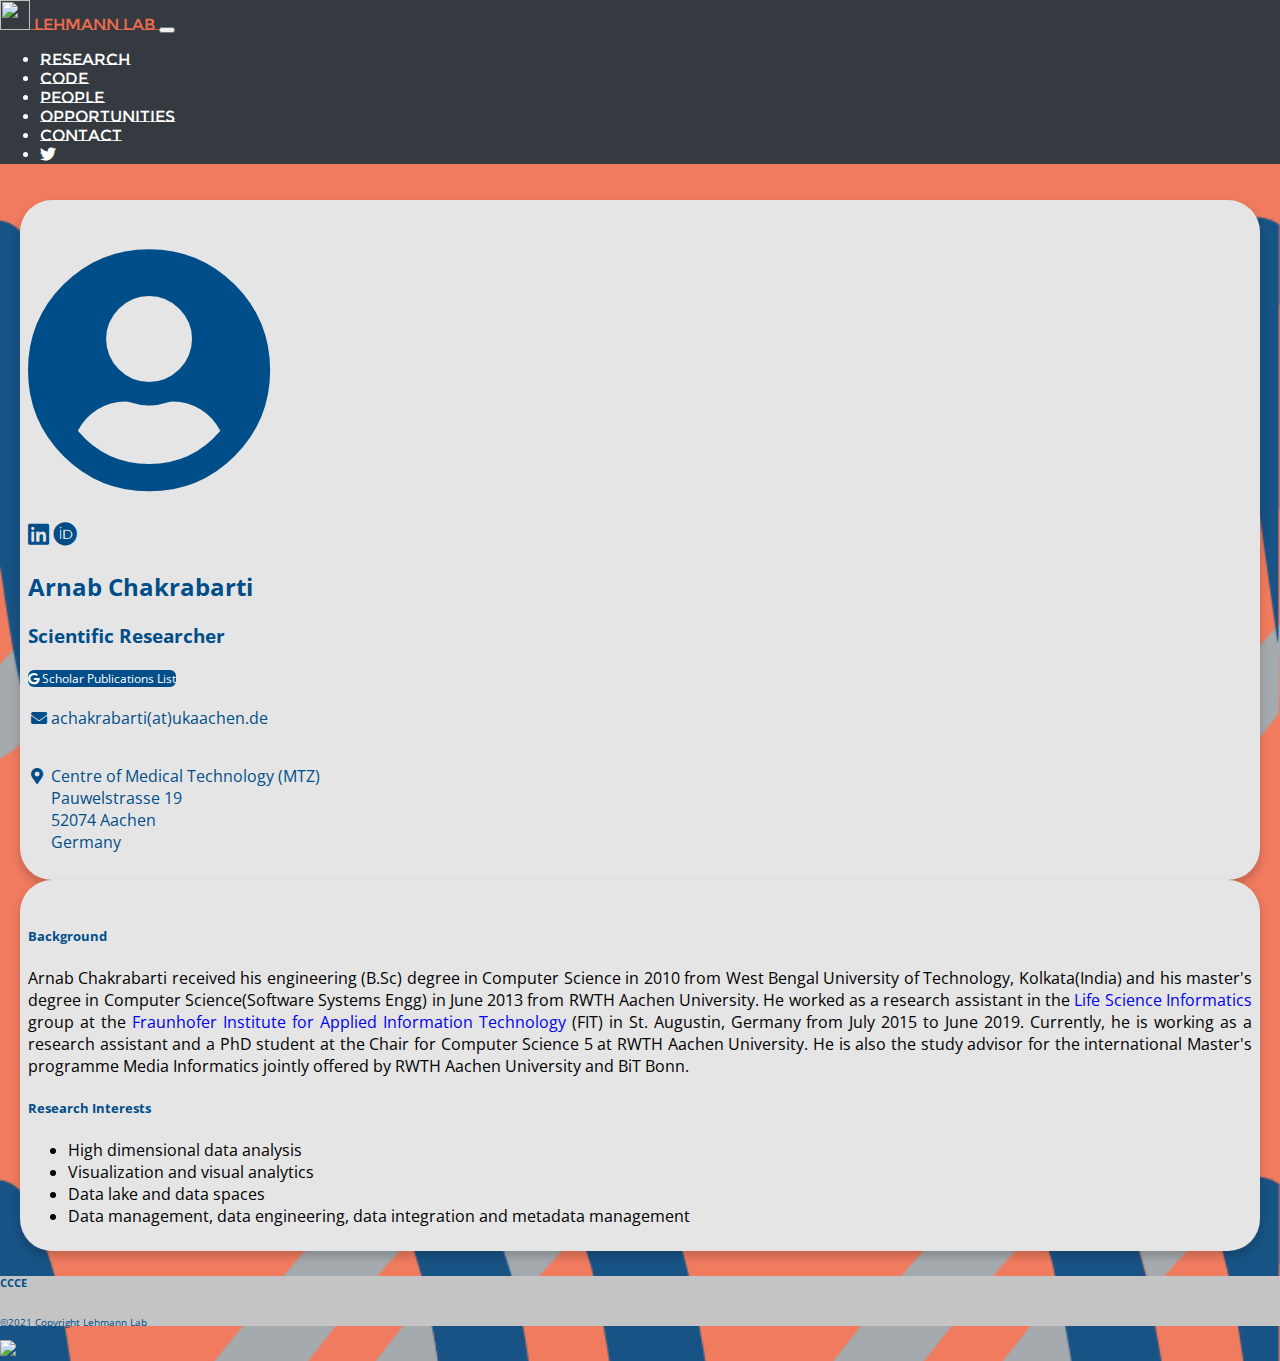
==== achakrabarti.html @ cd7505cf "added links, added target blank to icons" ====
<!DOCTYPE html>
<html lang="en">

<head>
  <meta charset="UTF-8">
  <title>Lehmann Lab</title>
  <link rel="icon" type="image/png" sizes="32x32" href="assets/media/favicon-32x32.png">
  <link rel="icon" type="image/png" sizes="16x16" href="assets/media/favicon-16x16.png">
  <meta name="description" content="Computational Biology Lab of the Cancer Center Cologne Essen at Uniklinik RWTH Aachen">

  <!-- The important stuff for appearance on social media -->
    <meta property="og:type" content="website" />
    <meta property="og:title" content="Lehmann Lab">
    <meta property="og:description" content="Computational Biology Lab of CCCE Uniklinik Köln and Uniklinik RWTH Aachen">
    <meta property="og:image"
      content="https://raw.githubusercontent.com/joyceykao/lehmannlabsite/master/assets/media/LLoglogo.png">
    <meta name="twitter:image"
      content="https://raw.githubusercontent.com/joyceykao/lehmannlabsite/master/assets/media/LLoglogo.png">
    <meta property="og:url" content="https:lehmannlab.org">
    <meta name="twitter:card" content="summary_large_image">

  <meta name="viewport" content="width=device-width, initial-scale=1">
  <link href="https://cdn.jsdelivr.net/npm/bootstrap@5.1.3/dist/css/bootstrap.min.css" rel="stylesheet"
    integrity="sha384-1BmE4kWBq78iYhFldvKuhfTAU6auU8tT94WrHftjDbrCEXSU1oBoqyl2QvZ6jIW3" crossorigin="anonymous">
  <link rel="stylesheet" href="assets/css/style.css">
</head>

<body>

  <nav class="navbar fixed-top navbar-expand-md navbar-dark">
    <div class="container-fluid">
      <a class="navbar-brand" href="./index.html">
        <img src="./assets/media/favicon-32x32.png" width="30" height="30" class="d-inline-block align-top" alt="">
        Lehmann Lab
      </a>
      <button class="navbar-toggler" type="button" data-bs-toggle="collapse" data-bs-target="#navbarNav"
        aria-controls="navbarNav" aria-expanded="false" aria-label="Toggle navigation">
        <span class="navbar-toggler-icon"></span>
      </button>
      <div class="collapse navbar-collapse" id="navbarNav">
        <ul class="navbar-nav ">
          <!-- <li class="nav-item">
            <a class="nav-link" href="./index.html">Home</a>
          </li> -->
          <li class="nav-item">
            <a class="nav-link" href="./research.html">Research</a>
          </li>
          <li class="nav-item">
            <a class="nav-link" href="./code.html">Code</a>
          </li>
          <li class="nav-item">
            <a class="nav-link" href="./people.html">People</a>
          </li>
          <li class="nav-item">
            <a class="nav-link" href="./opportunities.html">Opportunities</a>
          </li>
          <li class="nav-item">
            <a class="nav-link" href="./contact.html">Contact</a>
          </li>
          <li class="nav-item">
            <a class="nav-link" href="https://twitter.com/lehmannlab"><i class="fab fa-twitter"></i></a>
          </li>
        </ul>
      </div>
    </div>
  </nav>

  <div class="content mb-3">
    <div class="content-inside">
      <div class="container pt-5">

        <div class="card p-4 flex-row flex-wrap justify-content-around">
          <div>
          <div class="d-flex align-items-center flex-column justify-content-around ml-3 mr-3">
            <!-- <img src="./assets/media/KL_headshot2.jpg" class="profileimg" alt=""> -->
            <h1><i class="fas fa-user-circle" style="font-size:250px;"></i></h1>
            <div class="links pt-3">
              <!-- <a href="https://www.twitter.com/lehmannlab"><i class="fab fa-twitter"></i></a> -->
              <a target="_blank" href="https://www.linkedin.com/in/arnab-chakrabarti-90a49415/"><i class="fab fa-linkedin"></i></a>
              <a target="_blank" href="https://orcid.org/0000-0003-1930-201X"><i class="fab fa-orcid"></i></a>
            </div>
          </div>
          </div>
          <div class="p-2">
            <div class="text-center text-md-start">
              <h2>Arnab Chakrabarti</h2>
              <h3>Scientific Researcher</h3>
              <a class="btn mb-3" target="_blank" href="https://scholar.google.com/citations?user=b2pLFt8AAAAJ&hl=en"><i class="fab fa-google"></i> Scholar Publications List</a>
            </div>
            <table>
              <tr style="vertical-align:top;">
                <td><p><i class="fas fa-envelope"></i></p></td>
                <td><p>achakrabarti(at)ukaachen.de</p></td>
              </tr>
              <tr style="vertical-align:top;">
                <td>
                  <p><i class="fas fa-map-marker-alt"></i></p>
                </td>
                <td>
                  <p>Centre of Medical Technology (MTZ)<br>Pauwelstrasse 19</br>52074 Aachen<br>Germany</p>
                </td>
              </tr>
            </table>
          </div>
        </div>

        <div class="card mt-3 mb-3">
          <div class="card-body">
            <div class="card-text" style="text-align: justify;">
              <h5>Background</h5>
              <p style="color:black;">Arnab Chakrabarti received his engineering (B.Sc) degree in Computer Science in 2010 from West Bengal University of
              Technology, Kolkata(India) and his master's degree in Computer Science(Software Systems Engg) in June 2013 from RWTH
              Aachen University. He worked as a research assistant in the <a target="_blank" href=https://www.fit.fraunhofer.de/en/business-areas/digital-health.html">Life Science Informatics</a> group at the <a target="_blank" href="https://www.fit.fraunhofer.de/">Fraunhofer Institute
              for Applied Information Technology</a> (FIT) in St. Augustin, Germany from July 2015 to June 2019. Currently, he is working
              as a research assistant and a PhD student at the Chair for Computer Science 5 at RWTH Aachen University. He is also the
              study advisor for the international Master's programme Media Informatics jointly offered by RWTH Aachen University and
              BiT Bonn.</p>
              <h5>Research Interests</h5>
              <ul>
                <li>High dimensional data analysis</li>
                <li>Visualization and visual analytics</li>
                <li>Data lake and data spaces</li>
                <li>Data management, data engineering, data integration and metadata management</li>
              </ul>
            </div>
          </div>

        </div>
      </div>
    </div>
  </div>
  <footer class="footer p-1">
    <div class="flex-row d-flex justify-content-between">
      <div class="container text-center">
        <a href="https://ccce.nrw/" target="_blank" rel="noopener noreferrer"><h6>CCCE</h6></a>
      </div>
      <div class="container text-center">
        <p style="font-size: 10px;">©2021 Copyright Lehmann Lab</p>
      </div>
      <div class="container align-items-center">
        <a href="https://www.ukaachen.de/" target="_blank" rel="noopener noreferrer"><img class="mt-1" src="assets/media/logo-uniklinik-rwth-aachen.svg" style="max-height: 30px; width: auto;"></a>
      </div>
    </div>
  </footer>
  <script src="https://cdn.jsdelivr.net/npm/bootstrap@5.1.3/dist/js/bootstrap.bundle.min.js"
    integrity="sha384-ka7Sk0Gln4gmtz2MlQnikT1wXgYsOg+OMhuP+IlRH9sENBO0LRn5q+8nbTov4+1p"
    crossorigin="anonymous"></script>
</body>

</html>
---- assets/css/style.css ----
/*Font Awesome Icons*/
@import url('https://use.fontawesome.com/releases/v5.13.0/css/all.css');

/* Import fonts */
@import url('https://fonts.googleapis.com/css2?family=Montserrat+Subrayada:wght@400;700&family=Open+Sans:ital,wght@0,300;0,400;0,500;0,600;0,700;0,800;1,300;1,400;1,500;1,600;1,700;1,800&display=swap');

/* Utilities */

html, body {
  height: 100%;
  margin: 0;
}
.content {
  min-height: 100%;
}
.content-inside {
  padding: 20px;
  padding-bottom: 50px;
}
.footer {
  height: 50px;
  margin-top: -50px;
  background-color: #C4C4C4 ;
}

body{
  background-image: url("../media/LLbackground-1.png");
  background-size: cover;
  font-family: Open Sans;
}
h1 {
  font-family: Montserrat Subrayada;
  font-weight: bold;
  color: #004E89;
}

h2, h3, h4, h5, h6 {
  color: #004E89;
  font-weight: bold;
}

p {
  color: #004E89;
}

nav{
  font-family: Montserrat Subrayada;
  background: #343A40 !important;
  color: white;
}
a:link{
  text-decoration: none;
}

a:hover {
  color:#EE6C4D !important;
}



a:hover > h6 {
  color:#EE6C4D !important;
}

.avatar {
  vertical-align: middle;
  width: 150px;
  height: 150px;
  border-radius: 50%;
  object-fit: cover;
  object-position: 0% 0%;
  margin-bottom: 1em;
}

.btn {
  color: white;
  background-color: #004E89;
  border-radius: 0.5em;
  font-size: 12px;
}
.btn:hover {
  background-color: #EE6C4D;
  color: white !important;
}

.card {
  background-color: #E5E5E5;
  padding: 1.5em .5em .5em;
  border-radius: 2em;
  box-shadow: 0 5px 10px rgba(0,0,0,.2);
}

.accordion-item {
  background-color: #E5E5E5;
}

.accordion-button {
  background-color: #E5E5E5;
}

.accordion-body {
  font-size: 10px;
}

.links > a {
  color: #004E89;
  font-size: 24px;
}
.links > a:hover {
  color: #EE6C4D;
}

.profileimg {
  height: 300px;
  border-radius: 5%;
}
.publication {
  line-height: 1.6;
}
.publication-authors {
  font-size: 10px;
}
.publication-title {
  font-size: 14px;
  font-weight: bold;
}
.publication-place {
  font-size: 12px;
  font-style: italic;
}

.card > a:link > p {
  color:#004E89 !important;
}

.card > a:hover > h1 {
  color:#EE6C4D;
}
.card > a:hover > h5 {
  color:#EE6C4D;
}
.card > a:hover > p {
  color:#EE6C4D;
}

.nav-item > a:link {
  color:white !important;
  text-decoration: none;
}

.nav-item > a:visited {
  color:white !important;
}

.nav-item > a:hover {
  color:#EE6C4D !important;
}

.navcard:hover {
  box-shadow: 0 5px 10px rgba(0,0,0,.5);
}

#person {
  max-width: 350px;
  min-height: 350px;
}

::selection {
  background: #EE6C4D;
}



/* Set the size of the div element that contains the map */
#map {
  height:300px;
}

#code-accordion {
  background-color: rgba(0,0,0,.1);
}
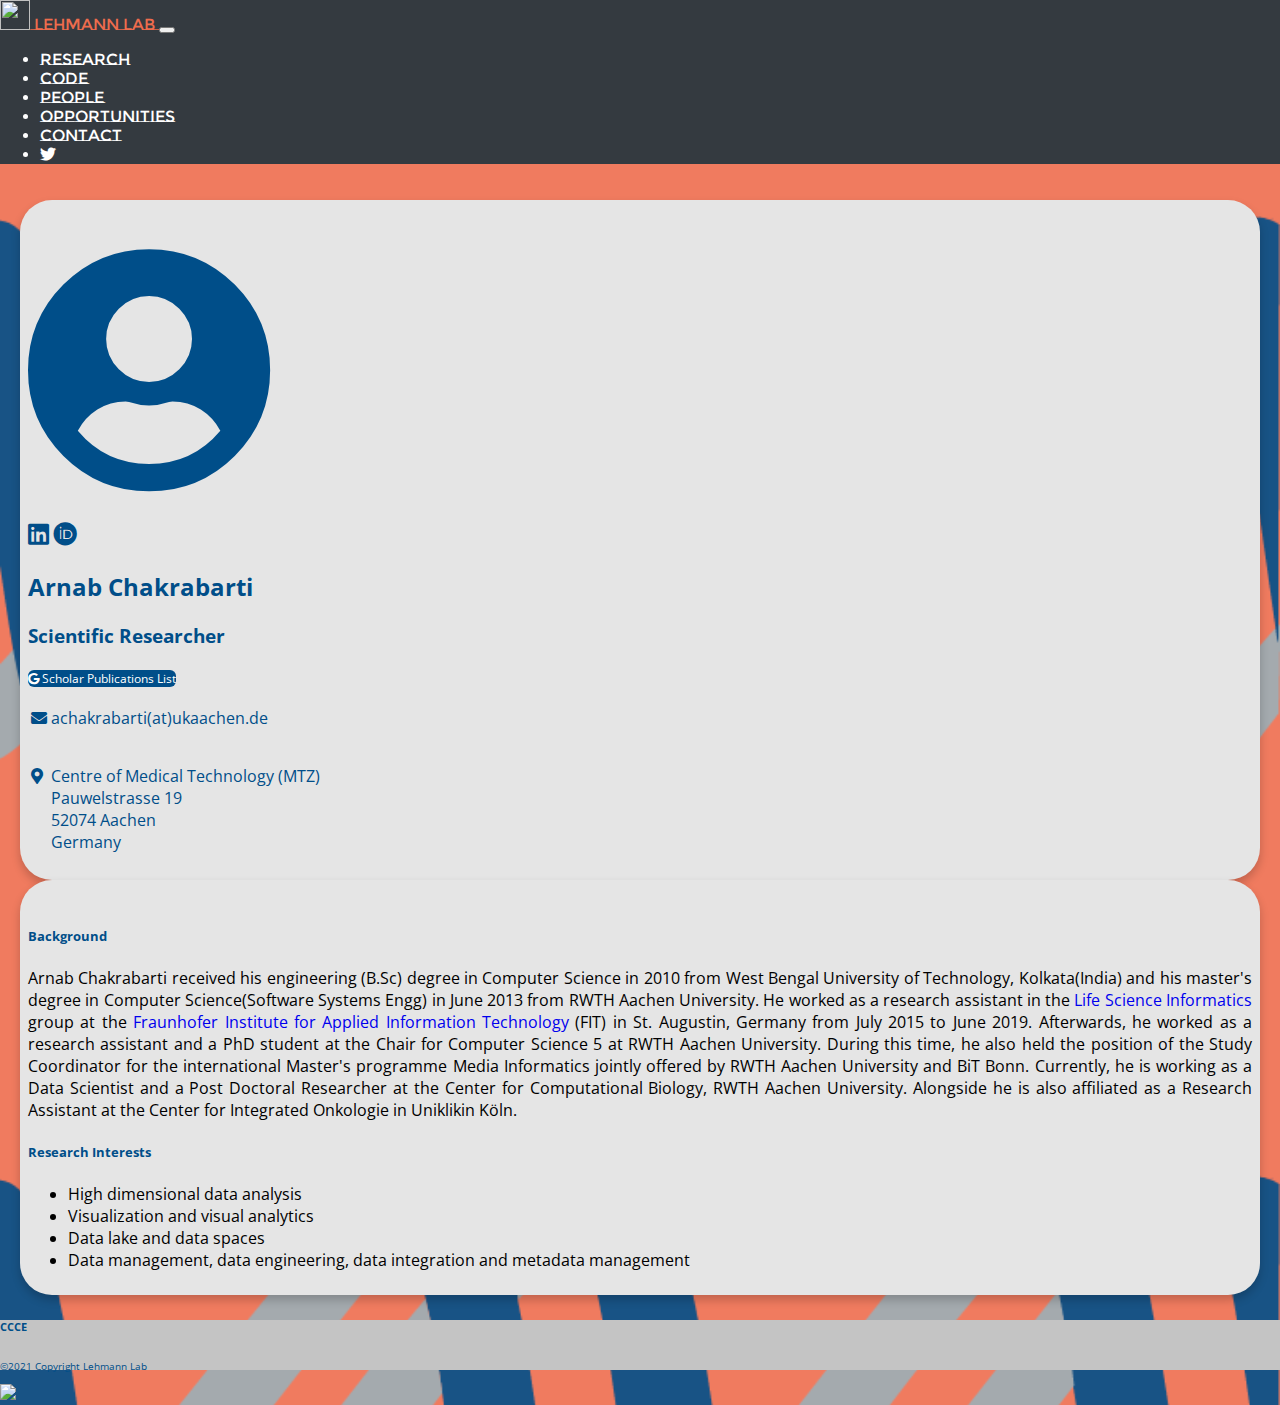
==== commit d20551df: "Update achakrabarti.html" ====
--- a/achakrabarti.html
+++ b/achakrabarti.html
@@ -111,10 +111,10 @@
               <p style="color:black;">Arnab Chakrabarti received his engineering (B.Sc) degree in Computer Science in 2010 from West Bengal University of
               Technology, Kolkata(India) and his master's degree in Computer Science(Software Systems Engg) in June 2013 from RWTH
               Aachen University. He worked as a research assistant in the <a target="_blank" href=https://www.fit.fraunhofer.de/en/business-areas/digital-health.html">Life Science Informatics</a> group at the <a target="_blank" href="https://www.fit.fraunhofer.de/">Fraunhofer Institute
-              for Applied Information Technology</a> (FIT) in St. Augustin, Germany from July 2015 to June 2019. Currently, he is working
-              as a research assistant and a PhD student at the Chair for Computer Science 5 at RWTH Aachen University. He is also the
-              study advisor for the international Master's programme Media Informatics jointly offered by RWTH Aachen University and
-              BiT Bonn.</p>
+              for Applied Information Technology</a> (FIT) in St. Augustin, Germany from July 2015 to June 2019. Afterwards, he worked as a research assistant and a PhD student at the Chair for Computer Science 5 at RWTH Aachen University. 
+              During this time, he also held the position of the Study Coordinator for the international Master's programme Media Informatics jointly offered by RWTH Aachen University and BiT Bonn. 
+              Currently, he is working as a Data Scientist and a Post Doctoral Researcher at the Center for Computational Biology, RWTH Aachen University. Alongside he is also affiliated as a Research Assistant 
+              at the Center for Integrated Onkologie in Uniklikin Köln.</p>
               <h5>Research Interests</h5>
               <ul>
                 <li>High dimensional data analysis</li>
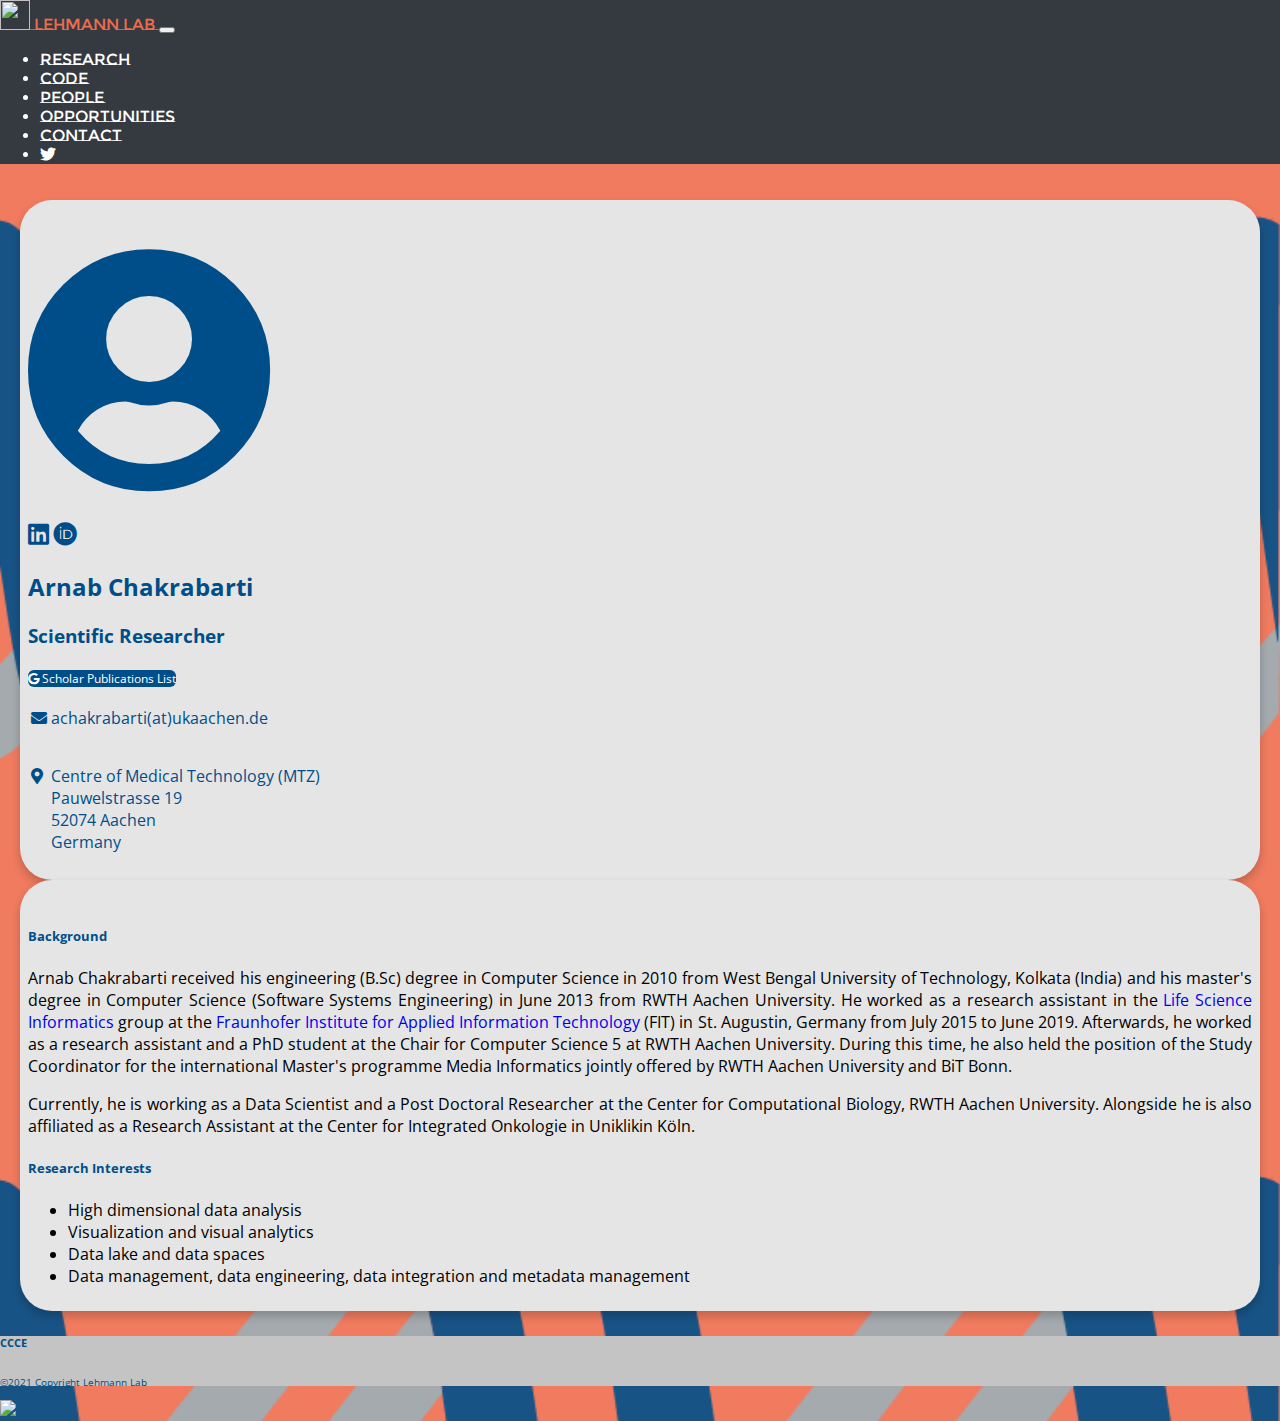
==== commit 9903e563: "Merge pull request #6 from joyceykao/gh-pages" ====
--- a/achakrabarti.html
+++ b/achakrabarti.html
@@ -109,11 +109,9 @@
             <div class="card-text" style="text-align: justify;">
               <h5>Background</h5>
               <p style="color:black;">Arnab Chakrabarti received his engineering (B.Sc) degree in Computer Science in 2010 from West Bengal University of
-              Technology, Kolkata(India) and his master's degree in Computer Science(Software Systems Engg) in June 2013 from RWTH
-              Aachen University. He worked as a research assistant in the <a target="_blank" href=https://www.fit.fraunhofer.de/en/business-areas/digital-health.html">Life Science Informatics</a> group at the <a target="_blank" href="https://www.fit.fraunhofer.de/">Fraunhofer Institute
-              for Applied Information Technology</a> (FIT) in St. Augustin, Germany from July 2015 to June 2019. Afterwards, he worked as a research assistant and a PhD student at the Chair for Computer Science 5 at RWTH Aachen University. 
-              During this time, he also held the position of the Study Coordinator for the international Master's programme Media Informatics jointly offered by RWTH Aachen University and BiT Bonn. 
-              Currently, he is working as a Data Scientist and a Post Doctoral Researcher at the Center for Computational Biology, RWTH Aachen University. Alongside he is also affiliated as a Research Assistant 
+              Technology, Kolkata (India) and his master's degree in Computer Science (Software Systems Engineering) in June 2013 from RWTH Aachen University. He worked as a research assistant in the <a target="_blank" href=https://www.fit.fraunhofer.de/en/business-areas/digital-health.html">Life Science Informatics</a> group at the <a target="_blank" href="https://www.fit.fraunhofer.de/">Fraunhofer Institute for Applied Information Technology</a> (FIT) in St. Augustin, Germany from July 2015 to June 2019. Afterwards, he worked as a research assistant and a PhD student at the Chair for Computer Science 5 at RWTH Aachen University.
+              During this time, he also held the position of the Study Coordinator for the international Master's programme Media Informatics jointly offered by RWTH Aachen University and BiT Bonn.</p>
+             <p style="color:black;"> Currently, he is working as a Data Scientist and a Post Doctoral Researcher at the Center for Computational Biology, RWTH Aachen University. Alongside he is also affiliated as a Research Assistant
               at the Center for Integrated Onkologie in Uniklikin Köln.</p>
               <h5>Research Interests</h5>
               <ul>
